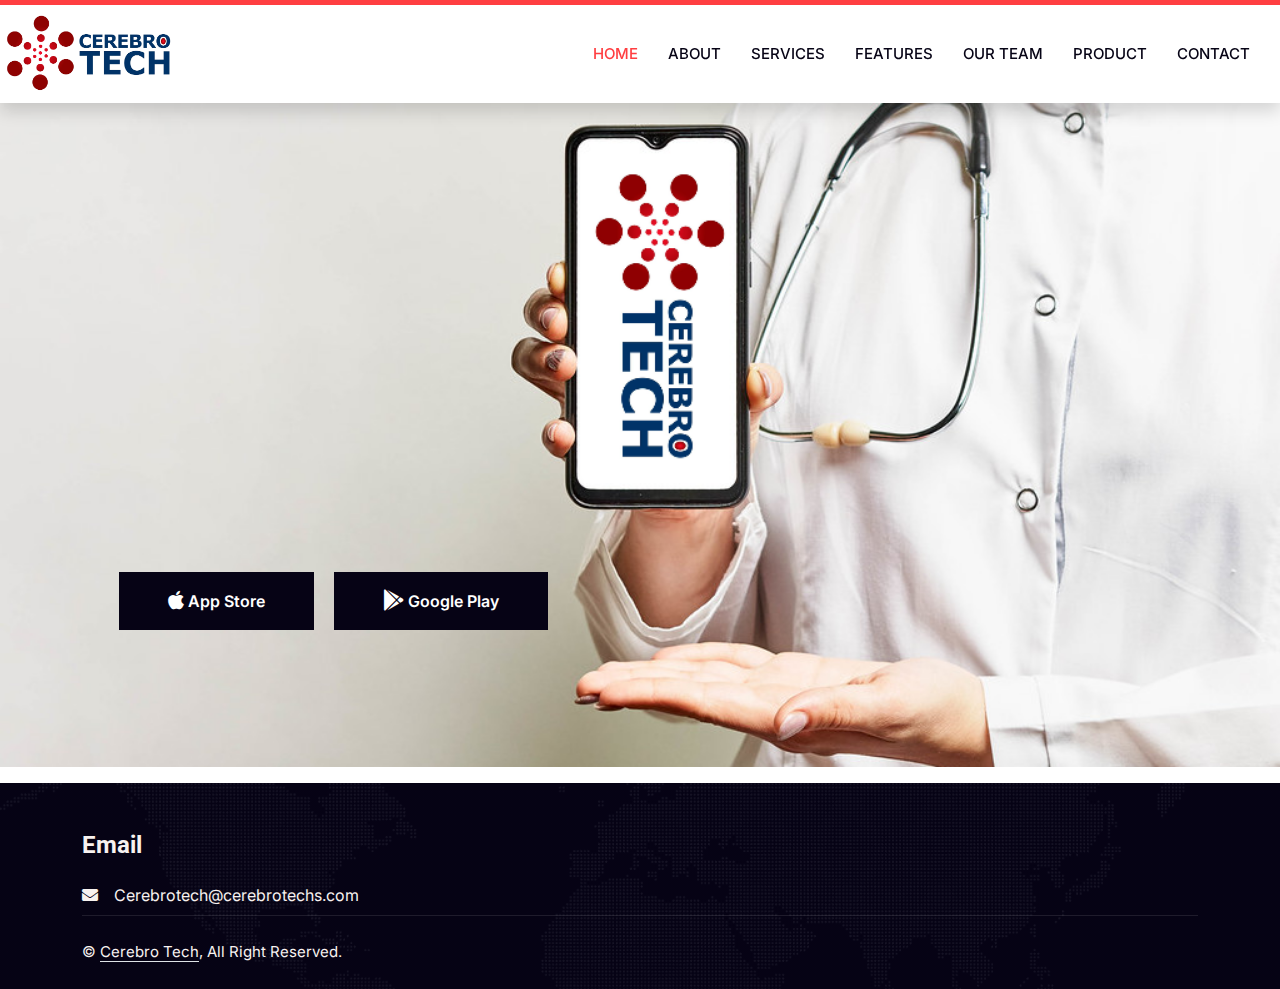
==== Product.html @ 78918817 "Update Product.html" ====
<!DOCTYPE html>
<html lang="en">

<head>
    <meta charset="utf-8">
    <title>Cerebro Tech</title>
    <meta content="width=device-width, initial-scale=1.0" name="viewport">
    <meta content="" name="keywords">
    <meta content="" name="description">

    <!-- Favicon -->
    <link href="img/logo.png" rel="icon">

    <!-- Google Web Fonts -->
    <link rel="preconnect" href="https://fonts.googleapis.com">
    <link rel="preconnect" href="https://fonts.gstatic.com" crossorigin>
    <link href="https://fonts.googleapis.com/css2?family=Inter:wght@400;600&family=Roboto:wght@500;700&display=swap" rel="stylesheet">

    <!-- Icon Font Stylesheet -->
    <link href="https://cdnjs.cloudflare.com/ajax/libs/font-awesome/5.10.0/css/all.min.css" rel="stylesheet">
    <link href="https://cdn.jsdelivr.net/npm/bootstrap-icons@1.4.1/font/bootstrap-icons.css" rel="stylesheet">

    <!-- Libraries Stylesheet -->
    <link href="lib/animate/animate.min.css" rel="stylesheet">
    <link href="lib/owlcarousel/assets/owl.carousel.min.css" rel="stylesheet">

    <!-- Customized Bootstrap Stylesheet -->
    <link href="css/bootstrap.min.css" rel="stylesheet">

    <!-- Template Stylesheet -->
    <link href="css/style.css" rel="stylesheet">
    <style>
        @media only screen and (min-width: 768px) {
.brnodisplay {
    font-size:.8vw;}
}
        @media screen and (max-width: 720px){
    .brnodisplay {
    font-size:2.7vw;}
}


    </style>
</head>

<body>
    <!-- Spinner Start -->
    <div id="spinner" class="show bg-white position-fixed translate-middle w-100 vh-100 top-50 start-50 d-flex align-items-center justify-content-center">
        <div class="spinner-grow text-primary" style="width: 3rem; height: 3rem;" role="status">
            <span class="sr-only">Loading...</span>
        </div>
    </div>
    <!-- Spinner End -->


    <!-- Navbar Start -->
    <nav class="navbar navbar-expand-lg bg-white navbar-light shadow border-top border-5 border-primary sticky-top p-0">
<!--        <a href="index.html" class="navbar-brand bg-primary d-flex align-items-center px-4 px-lg-5">-->
<!--            <h2 class="mb-2 text-white">Logistica</h2>-->
<!--        </a>-->
        <img class="img" src="img/logo.png" style="width: 14%" alt="">
        <button type="button" class="navbar-toggler me-4" data-bs-toggle="collapse" data-bs-target="#navbarCollapse">
            <span class="navbar-toggler-icon"></span>
        </button>
        <div class="collapse navbar-collapse" id="navbarCollapse">
            <div class="navbar-nav ms-auto p-4 p-lg-0">
                <a href="index.html" class="nav-item nav-link active">Home</a>
                <a href="#about" class="nav-item nav-link">About</a>
                <a href="#service" class="nav-item nav-link">Services</a>
                <a href="#Features" class="nav-item nav-link">Features</a>
                <a href="#Team" class="nav-item nav-link">Our Team</a>
                <a href="#Team" class="nav-item nav-link">Product</a>

                <a href="#footer" class="nav-item nav-link">Contact</a>
            </div>

        </div>
    </nav>
    <!-- Navbar End -->


    <!-- Carousel Start -->
    <div class="container-fluid p-0 " >
        <div class="owl-carousel header-carousel position-relative mb-5">
            <div class="owl-carousel-item position-relative">
                <img class="img-fluid" src="img/iphonescreen.png"   alt="">

                <div class="position-absolute top-0 start-0 w-100  d-flex align-items-center" style="height: 150%" >
                    <div class="container col-sm-12 col-11 col-lg-10">
                        <div class="row justify-content-start">
                            <div class="col-12 col-lg-10">

                               <a href="" class="btn btn-dark py-md-3 px-md-5 me-3 animated slideInLeft"><i class="fab fa-apple  fa-lg"></i> App Store</a>
                                <a href="" class="btn btn-dark py-md-3 px-md-5 animated slideInRight"><i class="fab fa-google-play fa-lg"></i> Google Play</a>

                            </div>
                        </div>
                    </div>
                </div>
            </div>

        </div>
    </div>
    <!-- Carousel End -->



<!--     Footer Start-->
    <div class="container-fluid bg-dark text-light footer pt-0 wow fadeIn" style="margin-top: 4rem;" id="footer">
        <div class="container py-0">
            <div class="row g-5">
                <div class="col-lg-4 col-md-6">
                    <h4 class="text-light mb-4">Email</h4>

                    <p class="mb-2"><i class="fa fa-envelope me-3"></i>Cerebrotech@cerebrotechs.com</p>

                </div>

            </div>
        </div>
        <div class="container">
            <div class="copyright">
                <div class="row">
                    <div class="col-md-6 text-center text-md-start mb-3 mb-md-0">
                        &copy; <a class="border-bottom" href="#">Cerebro Tech</a>, All Right Reserved.
                    </div>
                    <div class="col-md-6 text-center text-md-end">
                        <!--/*** This template is free as long as you keep the footer author’s credit link/attribution link/backlink. If you'd like to use the template without the footer author’s credit link/attribution link/backlink, you can purchase the Credit Removal License from "https://htmlcodex.com/credit-removal". Thank you for your support. ***/-->

                    </div>
                </div>
            </div>
        </div>
    </div>
    <!-- Footer End -->


    <!-- Back to Top -->
<!--    <a href="#" class="btn btn-lg btn-primary btn-lg-square rounded-0 back-to-top"><i class="bi bi-arrow-up"></i></a>-->


    <!-- JavaScript Libraries -->
    <script src="https://code.jquery.com/jquery-3.4.1.min.js"></script>
    <script src="https://cdn.jsdelivr.net/npm/bootstrap@5.0.0/dist/js/bootstrap.bundle.min.js"></script>
    <script src="lib/wow/wow.min.js"></script>
    <script src="lib/easing/easing.min.js"></script>
    <script src="lib/waypoints/waypoints.min.js"></script>
    <script src="lib/counterup/counterup.min.js"></script>
    <script src="lib/owlcarousel/owl.carousel.min.js"></script>

    <!-- Template Javascript -->
    <script src="js/main.js"></script>
</body>

</html>
---- css/style.css ----
/********** Template CSS **********/
:root {
    --primary: #FF3E41;
    --secondary: #51CFED;
    --light: #F8F2F0;
    --dark: #060315;
}

.fw-medium {
    font-weight: 600 !important;
}

.back-to-top {
    position: fixed;
    display: none;
    right: 45px;
    bottom: 45px;
    z-index: 99;
}


/*** Spinner ***/
#spinner {
    opacity: 0;
    visibility: hidden;
    transition: opacity .5s ease-out, visibility 0s linear .5s;
    z-index: 99999;
}

#spinner.show {
    transition: opacity .5s ease-out, visibility 0s linear 0s;
    visibility: visible;
    opacity: 1;
}


/*** Button ***/
.btn {
    font-weight: 600;
    transition: .5s;
}

.btn.btn-primary,
.btn.btn-secondary {
    color: #FFFFFF;
}

.btn-square {
    width: 38px;
    height: 38px;
}

.btn-sm-square {
    width: 32px;
    height: 32px;
}

.btn-lg-square {
    width: 48px;
    height: 48px;
}

.btn-square,
.btn-sm-square,
.btn-lg-square {
    padding: 0;
    display: flex;
    align-items: center;
    justify-content: center;
    font-weight: normal;
}

/*** Navbar ***/
.navbar .dropdown-toggle::after {
    border: none;
    content: "\f107";
    font-family: "Font Awesome 5 Free";
    font-weight: 900;
    vertical-align: middle;
    margin-left: 8px;
}

.navbar-light .navbar-nav .nav-link {
    position: relative;
    margin-right: 30px;
    padding: 25px 0;
    color: #FFFFFF;
    font-size: 15px;
    text-transform: uppercase;
    outline: none;
}

.navbar-light .navbar-nav .nav-link:hover,
.navbar-light .navbar-nav .nav-link.active {
    color: var(--primary);
}

@media (max-width: 991.98px) {
    .navbar-light .navbar-nav .nav-link  {
        margin-right: 0;
        padding: 10px 0;
    }

    .navbar-light .navbar-nav {
        border-top: 1px solid #EEEEEE;
    }
}

.navbar-light .navbar-brand,
.navbar-light a.btn {
    height: 75px;
}

.navbar-light .navbar-nav .nav-link {
    color: var(--dark);
    font-weight: 500;
}

.navbar-light.sticky-top {
    top: -100px;
    transition: .5s;
}

@media (min-width: 992px) {
    .navbar-light .navbar-nav .nav-link::before {
        position: absolute;
        content: "";
        width: 0;
        height: 5px;
        top: -6px;
        left: 50%;
        background: #FFFFFF;
        transition: .5s;
    }

    .navbar-light .navbar-nav .nav-link:hover::before,
    .navbar-light .navbar-nav .nav-link.active::before {
        width: 100%;
        left: 0;
    }

    .navbar-light .navbar-nav .nav-link.nav-contact::before {
        display: none;
    }

    .navbar .nav-item .dropdown-menu {
        display: block;
        border: none;
        margin-top: 0;
        top: 150%;
        opacity: 0;
        visibility: hidden;
        transition: .5s;
    }

    .navbar .nav-item:hover .dropdown-menu {
        top: 100%;
        visibility: visible;
        transition: .5s;
        opacity: 1;
    }
}


/*** Header ***/
@media (max-width: 768px) {
    .header-carousel .owl-carousel-item {
        position: relative;
        min-height: 500px;
    }
    
    .header-carousel .owl-carousel-item img {
        position: absolute;
        width: 100%;
        height: 100%;
        object-fit: cover;
    }

    .header-carousel .owl-carousel-item h5,
    .header-carousel .owl-carousel-item p {
        font-size: 14px !important;
        font-weight: 400 !important;
    }

    .header-carousel .owl-carousel-item h1 {
        font-size: 30px;
        font-weight: 600;
    }
}

.header-carousel .owl-nav {
    position: absolute;
    top: 50%;
    right: 8%;
    transform: translateY(-50%);
    display: flex;
    flex-direction: column;
}

.header-carousel .owl-nav .owl-prev,
.header-carousel .owl-nav .owl-next {
    margin: 7px 0;
    width: 45px;
    height: 45px;
    display: flex;
    align-items: center;
    justify-content: center;
    color: #FFFFFF;
    background: transparent;
    border: 1px solid #FFFFFF;
    border-radius: 45px;
    font-size: 22px;
    transition: .5s;
}

.header-carousel .owl-nav .owl-prev:hover,
.header-carousel .owl-nav .owl-next:hover {
    background: var(--primary);
    border-color: var(--primary);
}

.page-header {
    background: linear-gradient(rgba(6, 3, 21, .5), rgba(6, 3, 21, .5)), url(../img/carousel-1.jpg) center center no-repeat;
    background-size: cover;
}

.breadcrumb-item + .breadcrumb-item::before {
    color: var(--light);
}


/*** About ***/
@media (min-width: 992px) {
    .container.about {
        max-width: 100% !important;
    }

    .about-text  {
        padding-right: calc(((100% - 960px) / 2) + .75rem);
    }
}

@media (min-width: 1200px) {
    .about-text  {
        padding-right: calc(((100% - 1140px) / 2) + .75rem);
    }
}

@media (min-width: 1400px) {
    .about-text  {
        padding-right: calc(((100% - 1320px) / 2) + .75rem);
    }
}


/*** Feature ***/
@media (min-width: 992px) {
    .container.feature {
        max-width: 100% !important;
    }

    .feature-text  {
        padding-left: calc(((100% - 960px) / 2) + .75rem);
    }
}

@media (min-width: 1200px) {
    .feature-text  {
        padding-left: calc(((100% - 1140px) / 2) + .75rem);
    }
}

@media (min-width: 1400px) {
    .feature-text  {
        padding-left: calc(((100% - 1320px) / 2) + .75rem);
    }
}


/*** Service, Price & Team ***/
.service-item,
.price-item,
.team-item {
    box-shadow: 0 0 45px rgba(0, 0, 0, .07);
}

.service-item img,
.team-item img {
    transition: .5s;
}

.service-item:hover img,
.team-item:hover img {
    transform: scale(1.1);
}

.service-item a.btn-slide,
.price-item a.btn-slide,
.team-item div.btn-slide {
    position: relative;
    display: inline-block;
    overflow: hidden;
    font-size: 0;
}

.service-item a.btn-slide i,
.service-item a.btn-slide span,
.price-item a.btn-slide i,
.price-item a.btn-slide span,
.team-item div.btn-slide i,
.team-item div.btn-slide span {
    position: relative;
    height: 40px;
    padding: 0 15px;
    display: inline-flex;
    align-items: center;
    font-size: 16px;
    color: #FFFFFF;
    background: var(--primary);
    border-radius: 0 35px 35px 0;
    transition: .5s;
    z-index: 2;
}

.team-item div.btn-slide span a i {
    padding: 0 10px;
}

.team-item div.btn-slide span a:hover i {
    background: var(--secondary);
}

.service-item a.btn-slide span,
.price-item a.btn-slide span,
.team-item div.btn-slide span {
    padding-left: 0;
    left: -100%;
    z-index: 1;
}

.service-item:hover a.btn-slide i,
.price-item:hover a.btn-slide i,
.team-item:hover div.btn-slide i {
    border-radius: 0;
}

.service-item:hover a.btn-slide span,
.price-item:hover a.btn-slide span,
.team-item:hover div.btn-slide span {
    left: 0;
}

.service-item a.btn-slide:hover i,
.service-item a.btn-slide:hover span,
.price-item a.btn-slide:hover i,
.price-item a.btn-slide:hover span {
    background: var(--secondary);
}


/*** Testimonial ***/
.testimonial-carousel .owl-item .testimonial-item {
    position: relative;
    transition: .5s;
}

.testimonial-carousel .owl-item.center .testimonial-item {
    box-shadow: 0 0 45px rgba(0, 0, 0, .08);
    animation: pulse 1s ease-out .5s;
}

.testimonial-carousel .owl-dots {
    display: flex;
    align-items: center;
    justify-content: center;
}

.testimonial-carousel .owl-dot {
    position: relative;
    display: inline-block;
    margin: 0 5px;
    width: 15px;
    height: 15px;
    background: var(--primary);
    border: 5px solid var(--light);
    border-radius: 15px;
    transition: .5s;
}

.testimonial-carousel .owl-dot.active {
    background: var(--light);
    border-color: var(--primary);
}


/*** Contact ***/
@media (min-width: 992px) {
    .container.contact-page {
        max-width: 100% !important;
    }

    .contact-page .contact-form  {
        padding-left: calc(((100% - 960px) / 2) + .75rem);
    }
}

@media (min-width: 1200px) {
    .contact-page .contact-form  {
        padding-left: calc(((100% - 1140px) / 2) + .75rem);
    }
}

@media (min-width: 1400px) {
    .contact-page .contact-form  {
        padding-left: calc(((100% - 1320px) / 2) + .75rem);
    }
}


/*** Footer ***/
.footer {
    background: linear-gradient(rgba(6, 3, 21, .5), rgba(6, 3, 21, .5)), url(../img/map.png) center center no-repeat;
    background-size: cover;
}

.footer .btn.btn-social {
    margin-right: 5px;
    width: 35px;
    height: 35px;
    display: flex;
    align-items: center;
    justify-content: center;
    color: var(--light);
    border: 1px solid #FFFFFF;
    border-radius: 35px;
    transition: .3s;
}

.footer .btn.btn-social:hover {
    color: var(--primary);
}

.footer .btn.btn-link {
    display: block;
    margin-bottom: 5px;
    padding: 0;
    text-align: left;
    color: #FFFFFF;
    font-size: 15px;
    font-weight: normal;
    text-transform: capitalize;
    transition: .3s;
}

.footer .btn.btn-link::before {
    position: relative;
    content: "\f105";
    font-family: "Font Awesome 5 Free";
    font-weight: 900;
    margin-right: 10px;
}

.footer .btn.btn-link:hover {
    letter-spacing: 1px;
    box-shadow: none;
}

.footer .copyright {
    padding: 25px 0;
    font-size: 15px;
    border-top: 1px solid rgba(256, 256, 256, .1);
}

.footer .copyright a {
    color: var(--light);
}
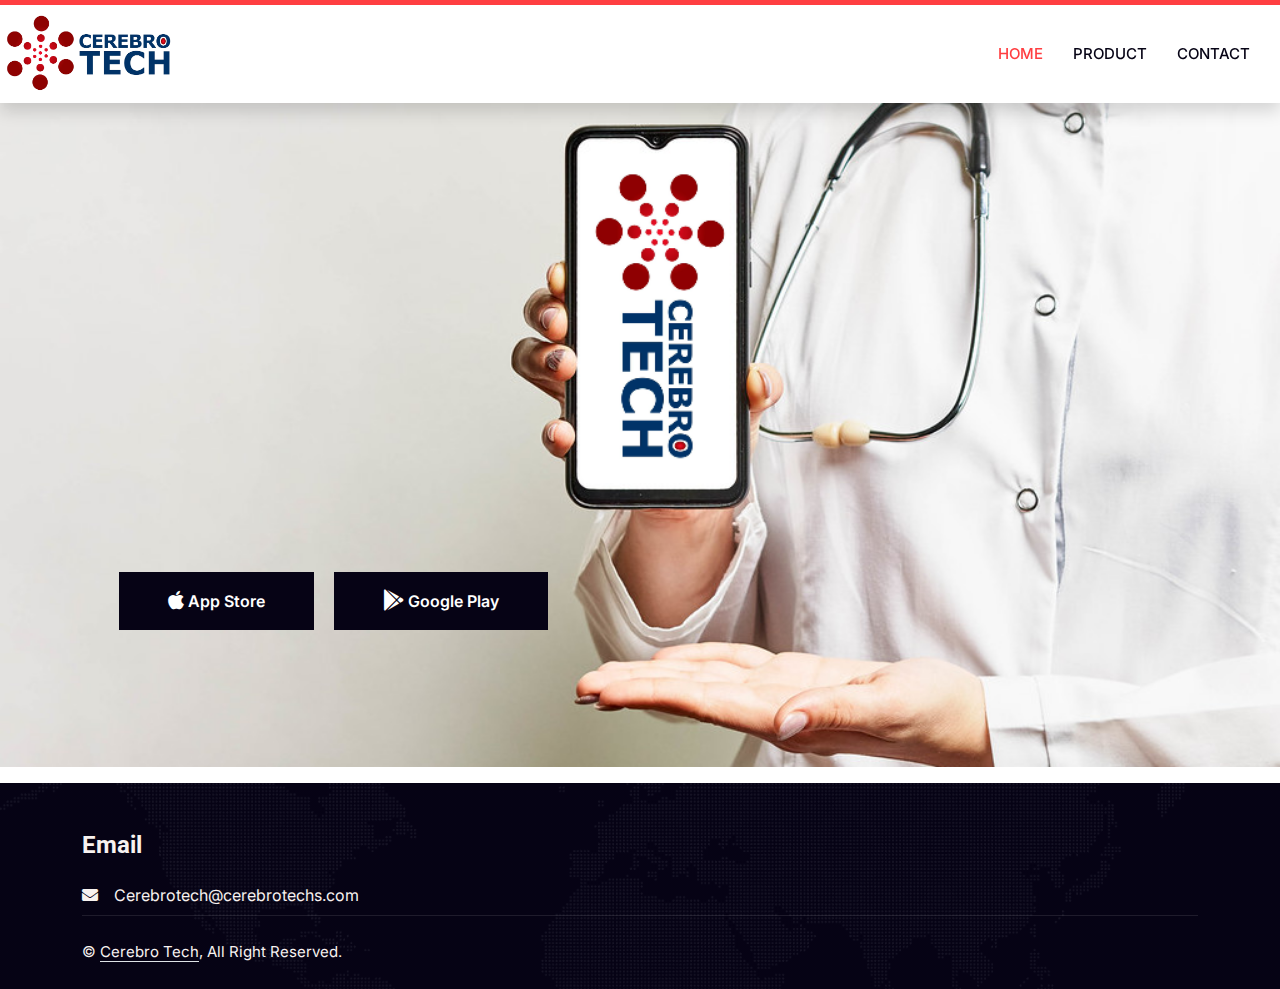
==== commit 2c2ead40: "Update Product.html" ====
--- a/Product.html
+++ b/Product.html
@@ -65,11 +65,8 @@
         <div class="collapse navbar-collapse" id="navbarCollapse">
             <div class="navbar-nav ms-auto p-4 p-lg-0">
                 <a href="index.html" class="nav-item nav-link active">Home</a>
-                <a href="#about" class="nav-item nav-link">About</a>
-                <a href="#service" class="nav-item nav-link">Services</a>
-                <a href="#Features" class="nav-item nav-link">Features</a>
-                <a href="#Team" class="nav-item nav-link">Our Team</a>
-                <a href="#Team" class="nav-item nav-link">Product</a>
+                
+                <a href="Product.html" class="nav-item nav-link">Product</a>
 
                 <a href="#footer" class="nav-item nav-link">Contact</a>
             </div>
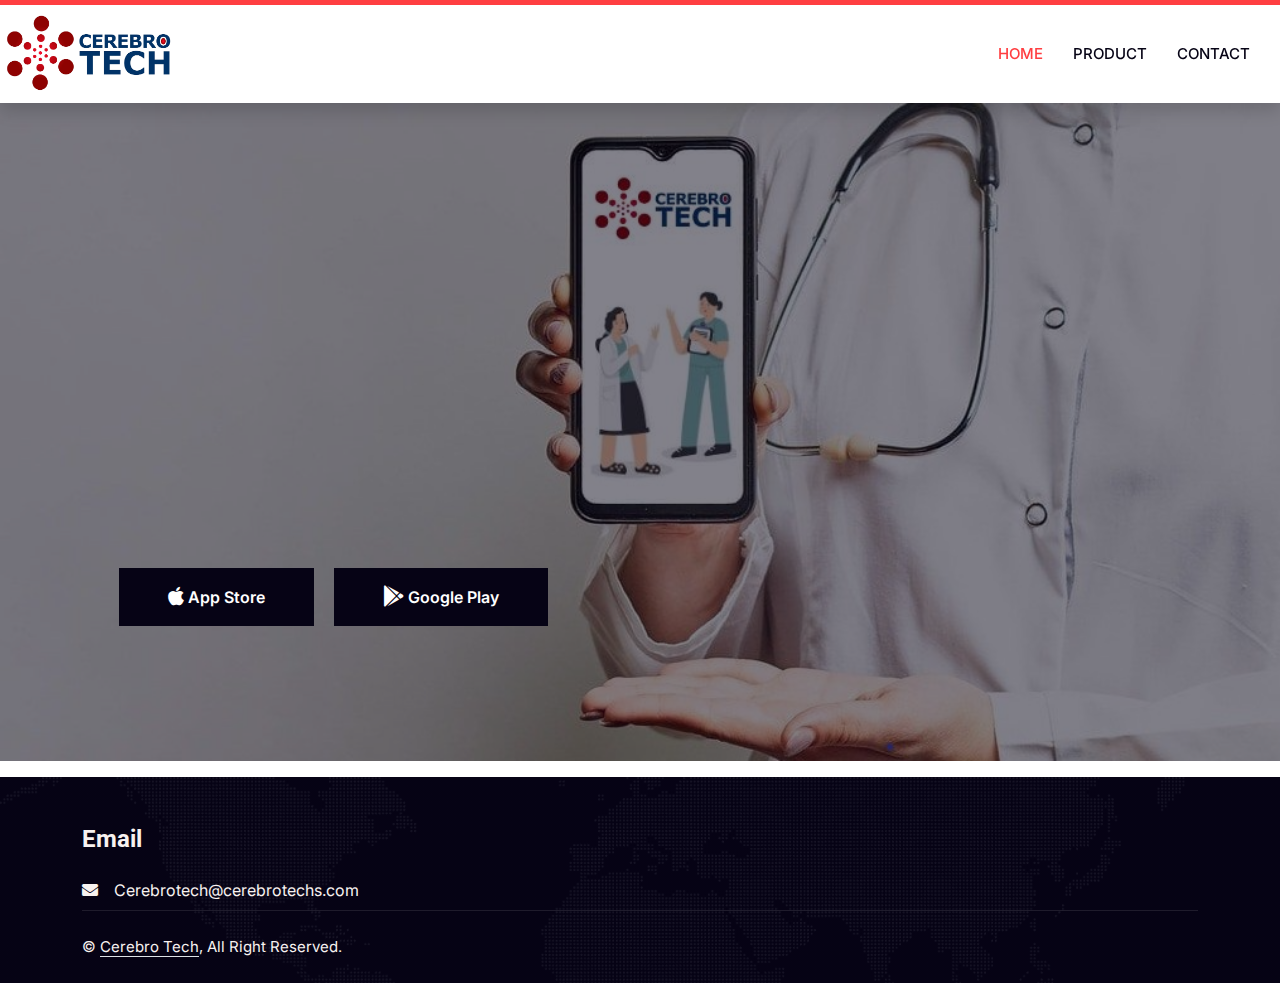
==== commit e125927f: "." ====
--- a/Product.html
+++ b/Product.html
@@ -29,18 +29,7 @@
 
     <!-- Template Stylesheet -->
     <link href="css/style.css" rel="stylesheet">
-    <style>
-        @media only screen and (min-width: 768px) {
-.brnodisplay {
-    font-size:.8vw;}
-}
-        @media screen and (max-width: 720px){
-    .brnodisplay {
-    font-size:2.7vw;}
-}
 
-
-    </style>
 </head>
 
 <body>
@@ -55,9 +44,7 @@
 
     <!-- Navbar Start -->
     <nav class="navbar navbar-expand-lg bg-white navbar-light shadow border-top border-5 border-primary sticky-top p-0">
-<!--        <a href="index.html" class="navbar-brand bg-primary d-flex align-items-center px-4 px-lg-5">-->
-<!--            <h2 class="mb-2 text-white">Logistica</h2>-->
-<!--        </a>-->
+
         <img class="img" src="img/logo.png" style="width: 14%" alt="">
         <button type="button" class="navbar-toggler me-4" data-bs-toggle="collapse" data-bs-target="#navbarCollapse">
             <span class="navbar-toggler-icon"></span>
@@ -80,9 +67,9 @@
     <div class="container-fluid p-0 " >
         <div class="owl-carousel header-carousel position-relative mb-5">
             <div class="owl-carousel-item position-relative">
-                <img class="img-fluid" src="img/iphonescreen.png"   alt="">
+                <img class="img-fluid" src="img/wepik-export-20230917132936QH97.jpeg"   alt="">
 
-                <div class="position-absolute top-0 start-0 w-100  d-flex align-items-center" style="height: 150%" >
+                <div class="position-absolute top-0 start-0 w-100  d-flex align-items-center"  style="background: rgba(6, 3, 21, .5);height: 150%"  >
                     <div class="container col-sm-12 col-11 col-lg-10">
                         <div class="row justify-content-start">
                             <div class="col-12 col-lg-10">
@@ -122,7 +109,6 @@
                         &copy; <a class="border-bottom" href="#">Cerebro Tech</a>, All Right Reserved.
                     </div>
                     <div class="col-md-6 text-center text-md-end">
-                        <!--/*** This template is free as long as you keep the footer author’s credit link/attribution link/backlink. If you'd like to use the template without the footer author’s credit link/attribution link/backlink, you can purchase the Credit Removal License from "https://htmlcodex.com/credit-removal". Thank you for your support. ***/-->
 
                     </div>
                 </div>
@@ -132,8 +118,7 @@
     <!-- Footer End -->
 
 
-    <!-- Back to Top -->
-<!--    <a href="#" class="btn btn-lg btn-primary btn-lg-square rounded-0 back-to-top"><i class="bi bi-arrow-up"></i></a>-->
+
 
 
     <!-- JavaScript Libraries -->
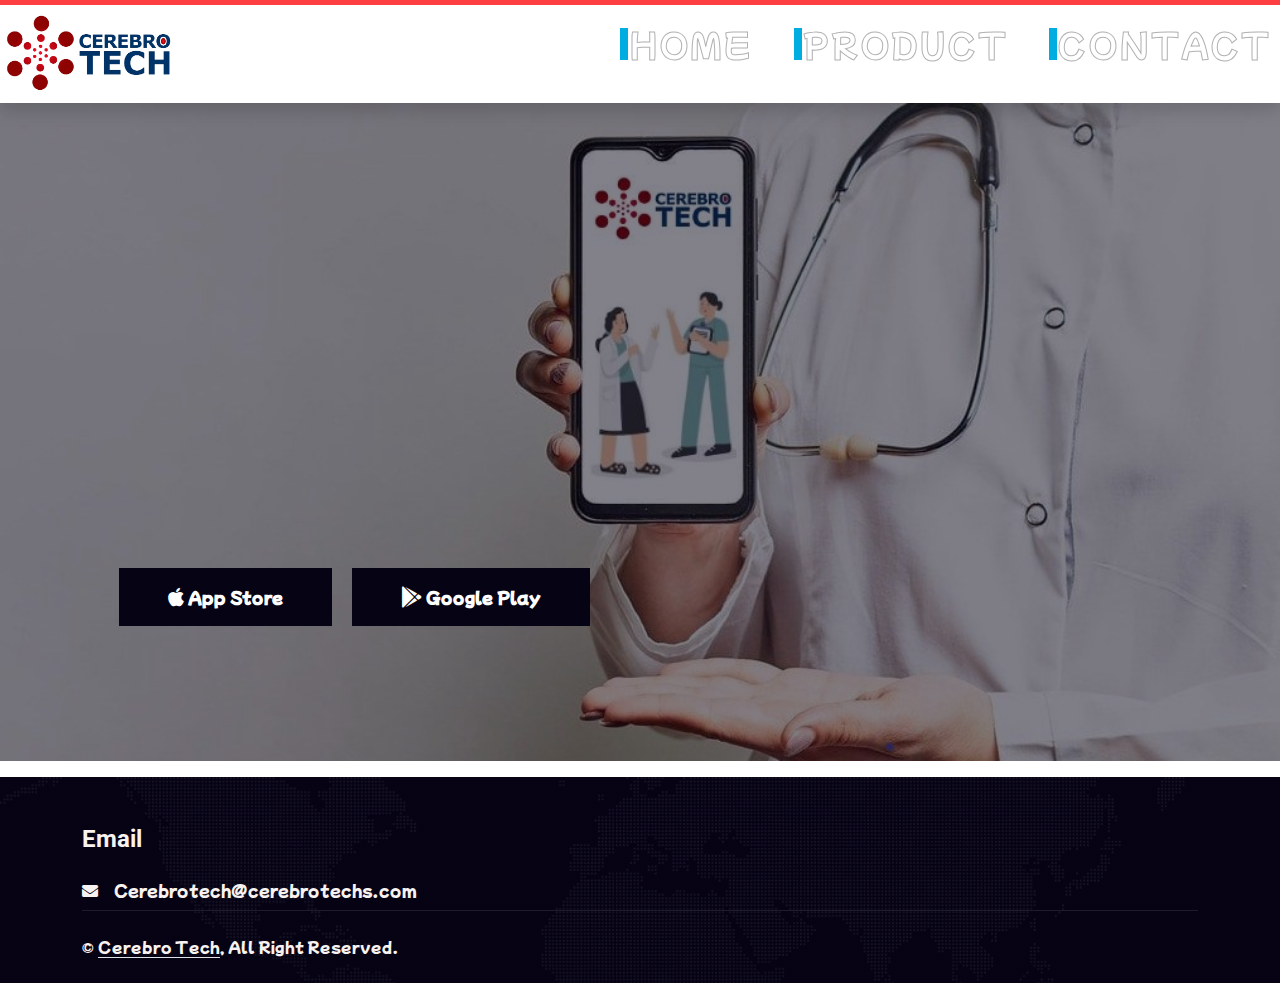
==== commit cf6596e3: "." ====
--- a/Product.html
+++ b/Product.html
@@ -29,7 +29,56 @@
 
     <!-- Template Stylesheet -->
     <link href="css/style.css" rel="stylesheet">
-
+  <style>
+        @import url('https://fonts.googleapis.com/css2?family=Mochiy+Pop+One&display=swap');
+* {
+  box-sizing: border-box;
+  padding: 0;
+  margin: 0;
+  font-family: 'Mochiy Pop One', sans-serif;
+}
+
+/*body {*/
+/*  display: flex;*/
+/*  justify-content: center;*/
+/*  align-items: center;*/
+/*  min-height: 100vh;*/
+/*  background: #252839;*/
+/*}*/
+ul {
+  position: relative;
+  display: flex;
+  flex-direction: column;
+  gap: 30px;
+}
+ul li {
+  position: relative;
+  list-style: none;
+}
+ul li a {
+  font-size: 2em;
+  text-decoration: none;
+  letter-spacing: 2px;
+  line-height: 1em;
+  text-transform: uppercase;
+  color: transparent;
+  -webkit-text-stroke: 1px rgba(100, 100, 100, 0.5);
+}
+ul li a::before {
+  content: attr(data-text);
+  position: absolute;
+  color: var(--clr);
+  width: 0;
+  overflow: hidden;
+  transition: 1s;
+  border-right: 8px solid var(--clr);
+  -webkit-text-stroke: 1px var(--clr);
+}
+ul li a:hover::before {
+  width: 100%;
+  filter: drop-shadow(0 0 25px var(--clr))
+}
+    </style>
 </head>
 
 <body>
@@ -51,11 +100,29 @@
         </button>
         <div class="collapse navbar-collapse" id="navbarCollapse">
             <div class="navbar-nav ms-auto p-4 p-lg-0">
-                <a href="index.html" class="nav-item nav-link active">Home</a>
-                
-                <a href="Product.html" class="nav-item nav-link">Product</a>
-
-                <a href="#footer" class="nav-item nav-link">Contact</a>
+                <ul>
+        <li style="--clr:#00ade1">
+          <a href="#" data-text="&nbsp;Home">&nbsp;Home&nbsp;</a>
+        </li>
+
+      </ul>
+                <ul>
+        <li style="--clr:#00ade1">
+          <a href="#" data-text="&nbsp;Product">&nbsp;Product&nbsp;</a>
+        </li>
+
+      </ul>
+                 <ul>
+        <li style="--clr:#00ade1">
+          <a href="#" data-text="&nbsp;Contact">&nbsp;Contact&nbsp;</a>
+        </li>
+
+      </ul>
+<!--                <a href="index.html" class="nav-item nav-link active">Home</a>-->
+
+<!--                <a href="Product.html" class="nav-item nav-link">Product</a>-->
+
+<!--                <a href="#footer" class="nav-item nav-link">Contact</a>-->
             </div>
 
         </div>
--- a/css/style.css
+++ b/css/style.css
@@ -473,4 +473,180 @@
 
 .footer .copyright a {
     color: var(--light);
-}+}
+
+
+
+
+
+
+
+
+
+
+
+
+
+
+
+
+
+
+
+
+
+/*navBarcustom*/
+
+   /* ------------ VARIABLES ------------ */
+/*:root{*/
+/*  !* COLORS *!*/
+/*  --tab-color: #191919;*/
+/*  --white-color: #fff;*/
+/*  --home-icon-color: #00f7ff;*/
+/*  --heart-icon-color: #ff0000;*/
+/*  --plus-icon-color: #adff2f;*/
+/*  --user-icon-color: #ee82ee;*/
+/*  --bell-icon-color: #ffff00;*/
+/*}*/
+
+/*!* ------------ BASE ------------ *!*/
+/**{*/
+/*  margin: 0;*/
+/*  padding: 0;*/
+/*  box-sizing: border-box;*/
+/*  list-style: none;*/
+/*}*/
+
+/*body{*/
+/*  display: flex;*/
+/*  align-items: center;*/
+/*  justify-content: center;*/
+/*  height: 100vh;*/
+/*}*/
+
+/*li{*/
+/*  display: inline-block;*/
+/*}*/
+
+/*!* ------------ MENU ------------ *!*/
+/*.nav{*/
+/*  background-color: var(--tab-color);*/
+/*  width: 30em;*/
+/*  height: 8em;*/
+/*  border-radius: 2em;*/
+/*  padding: 0 2em;*/
+/*  box-shadow: 0 1em 1em rgba(0,0,0, .2);*/
+
+/*  display: flex;*/
+/*  align-items: center;*/
+
+/*  position: relative;*/
+/*  overflow: hidden;*/
+/*}*/
+
+/*.nav__links{*/
+/*  width: 100%;*/
+/*  display: flex;*/
+/*  justify-content: space-between;*/
+/*}*/
+
+/*.nav__link a{*/
+/*  color: var(--white-color);*/
+/*  font-size: 2.5rem;*/
+/*  opacity: 0.5;*/
+/*}*/
+
+/*.nav__light{*/
+/*  position: absolute;*/
+/*  top: 0;*/
+/*  left: 1.3em;*/
+/*  background-color: var(--white-color);*/
+/*  width: 4em;*/
+/*  height: .4em;*/
+/*  border-radius: 2px;*/
+
+/*  display: flex;*/
+/*  justify-content: center;*/
+
+/*  transition: .3s ease;*/
+/*}*/
+
+/*.nav__light::before{*/
+/*  content: '';*/
+/*  width: 5em;*/
+/*  height: 7em;*/
+/*  position: absolute;*/
+/*  top: .4em;*/
+/*  background: linear-gradient(to bottom, rgba(255,255,255, .3) -50%, rgba(255,255,255, 0) 90%);*/
+/*  clip-path: polygon(30% 0, 70% 0, 100% 100%, 0% 100%);*/
+/*}*/
+
+
+/*.nav__link.active a{*/
+/*  opacity: 1;*/
+/*}*/
+
+/*.nav__link.active a .bx-home-alt-2{*/
+/*  color: var(--home-icon-color);*/
+/*  text-shadow: 0 0 15px var(--home-icon-color),*/
+/*               0 0 30px var(--home-icon-color),*/
+/*               0 0 45px var(--home-icon-color),*/
+/*               0 0 60px var(--home-icon-color);*/
+/*}*/
+
+/*.nav__link:nth-child(1).active ~ .nav__light{*/
+/*  background-color: var(--home-icon-color);*/
+/*}*/
+
+
+/*.nav__link.active a .bx-heart{*/
+/*  color: var(--heart-icon-color);*/
+/*  text-shadow: 0 0 15px var(--heart-icon-color),*/
+/*               0 0 30px var(--heart-icon-color),*/
+/*               0 0 45px var(--heart-icon-color),*/
+/*               0 0 60px var(--heart-icon-color);*/
+/*}*/
+
+/*.nav__link:nth-child(2).active ~ .nav__light{*/
+/*  background-color: var(--heart-icon-color);*/
+/*}*/
+
+
+/*.nav__link.active a .bx-plus-circle{*/
+/*  color: var(--plus-icon-color);*/
+/*  text-shadow: 0 0 15px var(--plus-icon-color),*/
+/*               0 0 30px var(--plus-icon-color),*/
+/*               0 0 45px var(--plus-icon-color),*/
+/*               0 0 60px var(--plus-icon-color);*/
+/*}*/
+
+/*.nav__link:nth-child(3).active ~ .nav__light{*/
+/*  background-color: var(--plus-icon-color);*/
+/*}*/
+
+
+
+/*.nav__link.active a .bx-user{*/
+/*  color: var(--user-icon-color);*/
+/*  text-shadow: 0 0 15px var(--user-icon-color),*/
+/*               0 0 30px var(--user-icon-color),*/
+/*               0 0 45px var(--user-icon-color),*/
+/*               0 0 60px var(--user-icon-color);*/
+/*}*/
+
+/*.nav__link:nth-child(4).active ~ .nav__light{*/
+/*  background-color: var(--user-icon-color);*/
+/*}*/
+
+
+/*.nav__link.active a .bx-bell{*/
+/*  color: var(--bell-icon-color);*/
+/*  text-shadow: 0 0 15px var(--bell-icon-color),*/
+/*               0 0 30px var(--bell-icon-color),*/
+/*               0 0 45px var(--bell-icon-color),*/
+/*               0 0 60px var(--bell-icon-color);*/
+/*}*/
+
+/*.nav__link:nth-child(5).active ~ .nav__light{*/
+/*  background-color: var(--bell-icon-color);*/
+/*}*/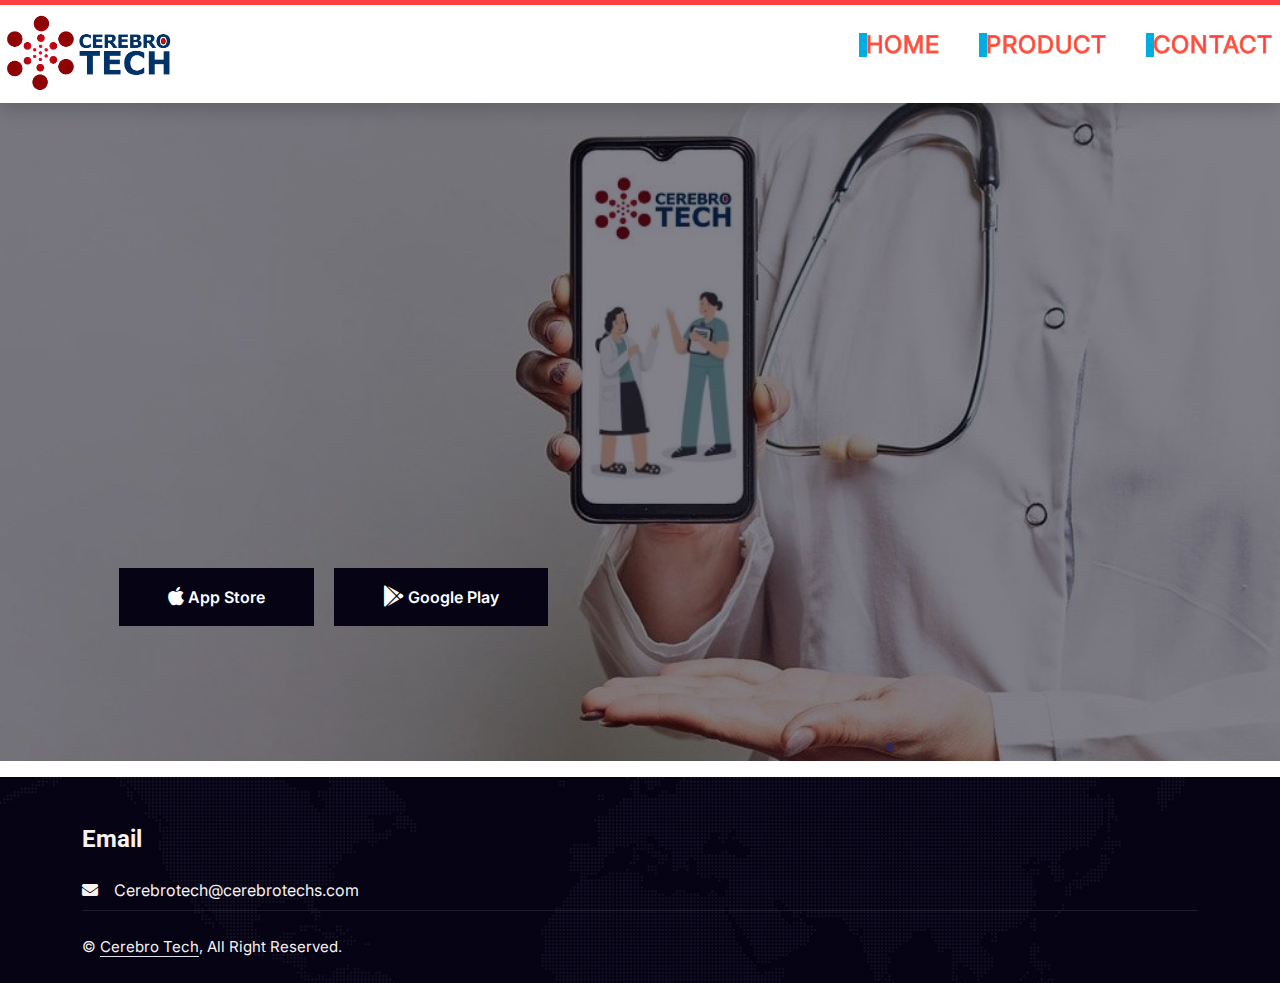
==== commit bab16b86: "." ====
--- a/Product.html
+++ b/Product.html
@@ -35,34 +35,26 @@
   box-sizing: border-box;
   padding: 0;
   margin: 0;
-  font-family: 'Mochiy Pop One', sans-serif;
+  /*font-family: 'Mochiy Pop One', sans-serif;*/
 }
-
-/*body {*/
-/*  display: flex;*/
-/*  justify-content: center;*/
-/*  align-items: center;*/
-/*  min-height: 100vh;*/
-/*  background: #252839;*/
-/*}*/
 ul {
   position: relative;
   display: flex;
   flex-direction: column;
-  gap: 30px;
+  gap: 20px;
 }
 ul li {
   position: relative;
   list-style: none;
 }
 ul li a {
-  font-size: 2em;
+  font-size: 1.5em;
   text-decoration: none;
-  letter-spacing: 2px;
+  letter-spacing: 1px;
   line-height: 1em;
   text-transform: uppercase;
-  color: transparent;
-  -webkit-text-stroke: 1px rgba(100, 100, 100, 0.5);
+  /*color: transparent;*/
+  -webkit-text-stroke: 1px rgb(255, 99, 71);
 }
 ul li a::before {
   content: attr(data-text);
@@ -102,19 +94,18 @@
             <div class="navbar-nav ms-auto p-4 p-lg-0">
                 <ul>
         <li style="--clr:#00ade1">
-          <a href="#" data-text="&nbsp;Home">&nbsp;Home&nbsp;</a>
+          <a href="index.html" data-text="&nbsp;Home">&nbsp;Home&nbsp;</a>
         </li>
 
       </ul>
-                <ul>
+      <ul>
         <li style="--clr:#00ade1">
-          <a href="#" data-text="&nbsp;Product">&nbsp;Product&nbsp;</a>
+          <a href="Product.html" data-text="&nbsp;Product">&nbsp;Product&nbsp;</a>
         </li>
-
       </ul>
                  <ul>
         <li style="--clr:#00ade1">
-          <a href="#" data-text="&nbsp;Contact">&nbsp;Contact&nbsp;</a>
+          <a href="#footer" data-text="&nbsp;Contact">&nbsp;Contact&nbsp;</a>
         </li>
 
       </ul>
--- a/css/style.css
+++ b/css/style.css
@@ -473,180 +473,4 @@
 
 .footer .copyright a {
     color: var(--light);
-}
-
-
-
-
-
-
-
-
-
-
-
-
-
-
-
-
-
-
-
-
-
-/*navBarcustom*/
-
-   /* ------------ VARIABLES ------------ */
-/*:root{*/
-/*  !* COLORS *!*/
-/*  --tab-color: #191919;*/
-/*  --white-color: #fff;*/
-/*  --home-icon-color: #00f7ff;*/
-/*  --heart-icon-color: #ff0000;*/
-/*  --plus-icon-color: #adff2f;*/
-/*  --user-icon-color: #ee82ee;*/
-/*  --bell-icon-color: #ffff00;*/
-/*}*/
-
-/*!* ------------ BASE ------------ *!*/
-/**{*/
-/*  margin: 0;*/
-/*  padding: 0;*/
-/*  box-sizing: border-box;*/
-/*  list-style: none;*/
-/*}*/
-
-/*body{*/
-/*  display: flex;*/
-/*  align-items: center;*/
-/*  justify-content: center;*/
-/*  height: 100vh;*/
-/*}*/
-
-/*li{*/
-/*  display: inline-block;*/
-/*}*/
-
-/*!* ------------ MENU ------------ *!*/
-/*.nav{*/
-/*  background-color: var(--tab-color);*/
-/*  width: 30em;*/
-/*  height: 8em;*/
-/*  border-radius: 2em;*/
-/*  padding: 0 2em;*/
-/*  box-shadow: 0 1em 1em rgba(0,0,0, .2);*/
-
-/*  display: flex;*/
-/*  align-items: center;*/
-
-/*  position: relative;*/
-/*  overflow: hidden;*/
-/*}*/
-
-/*.nav__links{*/
-/*  width: 100%;*/
-/*  display: flex;*/
-/*  justify-content: space-between;*/
-/*}*/
-
-/*.nav__link a{*/
-/*  color: var(--white-color);*/
-/*  font-size: 2.5rem;*/
-/*  opacity: 0.5;*/
-/*}*/
-
-/*.nav__light{*/
-/*  position: absolute;*/
-/*  top: 0;*/
-/*  left: 1.3em;*/
-/*  background-color: var(--white-color);*/
-/*  width: 4em;*/
-/*  height: .4em;*/
-/*  border-radius: 2px;*/
-
-/*  display: flex;*/
-/*  justify-content: center;*/
-
-/*  transition: .3s ease;*/
-/*}*/
-
-/*.nav__light::before{*/
-/*  content: '';*/
-/*  width: 5em;*/
-/*  height: 7em;*/
-/*  position: absolute;*/
-/*  top: .4em;*/
-/*  background: linear-gradient(to bottom, rgba(255,255,255, .3) -50%, rgba(255,255,255, 0) 90%);*/
-/*  clip-path: polygon(30% 0, 70% 0, 100% 100%, 0% 100%);*/
-/*}*/
-
-
-/*.nav__link.active a{*/
-/*  opacity: 1;*/
-/*}*/
-
-/*.nav__link.active a .bx-home-alt-2{*/
-/*  color: var(--home-icon-color);*/
-/*  text-shadow: 0 0 15px var(--home-icon-color),*/
-/*               0 0 30px var(--home-icon-color),*/
-/*               0 0 45px var(--home-icon-color),*/
-/*               0 0 60px var(--home-icon-color);*/
-/*}*/
-
-/*.nav__link:nth-child(1).active ~ .nav__light{*/
-/*  background-color: var(--home-icon-color);*/
-/*}*/
-
-
-/*.nav__link.active a .bx-heart{*/
-/*  color: var(--heart-icon-color);*/
-/*  text-shadow: 0 0 15px var(--heart-icon-color),*/
-/*               0 0 30px var(--heart-icon-color),*/
-/*               0 0 45px var(--heart-icon-color),*/
-/*               0 0 60px var(--heart-icon-color);*/
-/*}*/
-
-/*.nav__link:nth-child(2).active ~ .nav__light{*/
-/*  background-color: var(--heart-icon-color);*/
-/*}*/
-
-
-/*.nav__link.active a .bx-plus-circle{*/
-/*  color: var(--plus-icon-color);*/
-/*  text-shadow: 0 0 15px var(--plus-icon-color),*/
-/*               0 0 30px var(--plus-icon-color),*/
-/*               0 0 45px var(--plus-icon-color),*/
-/*               0 0 60px var(--plus-icon-color);*/
-/*}*/
-
-/*.nav__link:nth-child(3).active ~ .nav__light{*/
-/*  background-color: var(--plus-icon-color);*/
-/*}*/
-
-
-
-/*.nav__link.active a .bx-user{*/
-/*  color: var(--user-icon-color);*/
-/*  text-shadow: 0 0 15px var(--user-icon-color),*/
-/*               0 0 30px var(--user-icon-color),*/
-/*               0 0 45px var(--user-icon-color),*/
-/*               0 0 60px var(--user-icon-color);*/
-/*}*/
-
-/*.nav__link:nth-child(4).active ~ .nav__light{*/
-/*  background-color: var(--user-icon-color);*/
-/*}*/
-
-
-/*.nav__link.active a .bx-bell{*/
-/*  color: var(--bell-icon-color);*/
-/*  text-shadow: 0 0 15px var(--bell-icon-color),*/
-/*               0 0 30px var(--bell-icon-color),*/
-/*               0 0 45px var(--bell-icon-color),*/
-/*               0 0 60px var(--bell-icon-color);*/
-/*}*/
-
-/*.nav__link:nth-child(5).active ~ .nav__light{*/
-/*  background-color: var(--bell-icon-color);*/
-/*}*/+}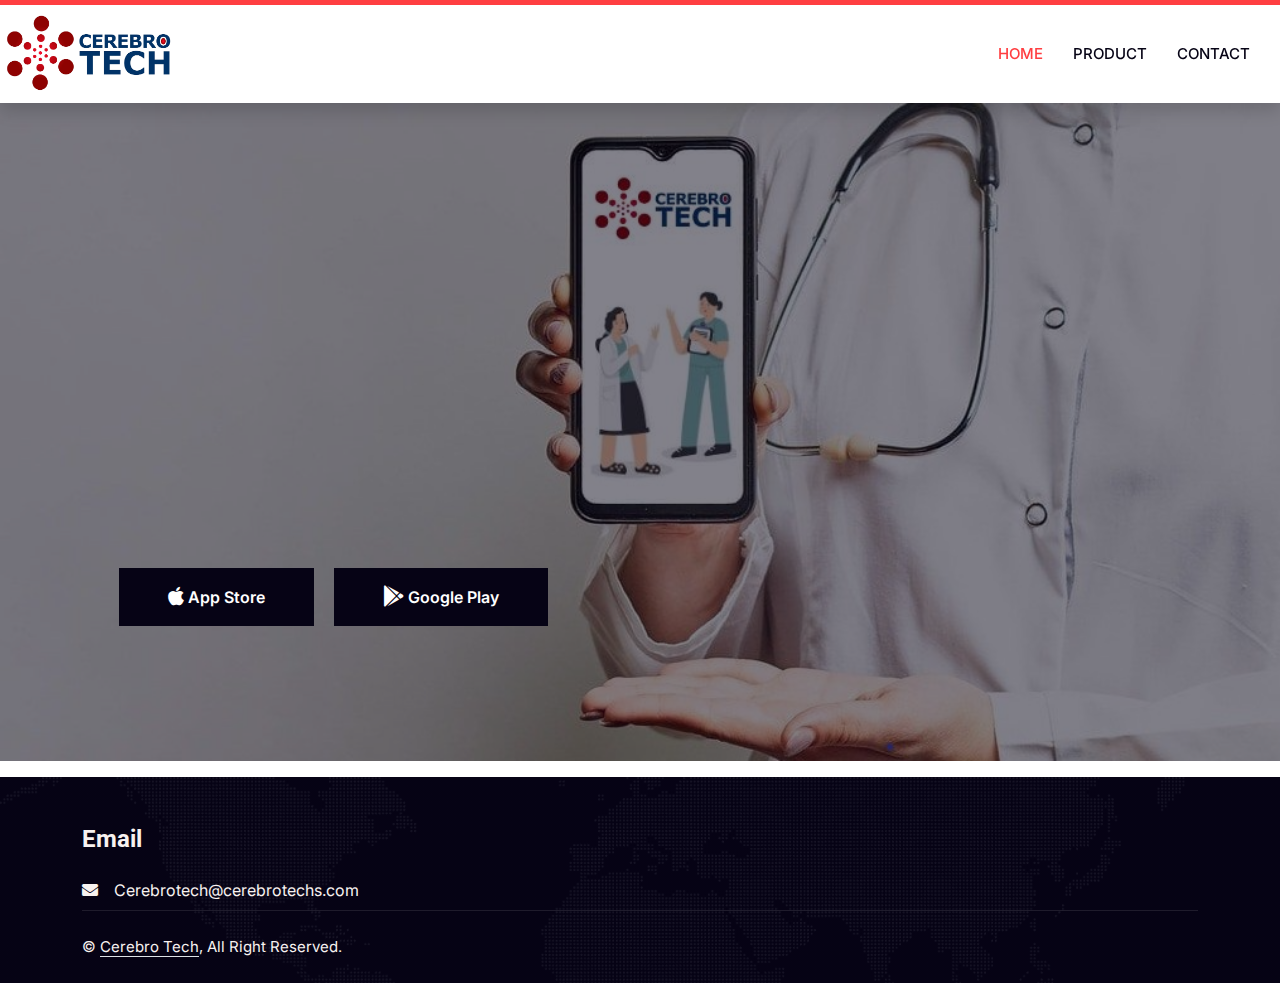
==== commit 3f293e0c: "." ====
--- a/Product.html
+++ b/Product.html
@@ -29,48 +29,7 @@
 
     <!-- Template Stylesheet -->
     <link href="css/style.css" rel="stylesheet">
-  <style>
-        @import url('https://fonts.googleapis.com/css2?family=Mochiy+Pop+One&display=swap');
-* {
-  box-sizing: border-box;
-  padding: 0;
-  margin: 0;
-  /*font-family: 'Mochiy Pop One', sans-serif;*/
-}
-ul {
-  position: relative;
-  display: flex;
-  flex-direction: column;
-  gap: 20px;
-}
-ul li {
-  position: relative;
-  list-style: none;
-}
-ul li a {
-  font-size: 1.5em;
-  text-decoration: none;
-  letter-spacing: 1px;
-  line-height: 1em;
-  text-transform: uppercase;
-  /*color: transparent;*/
-  -webkit-text-stroke: 1px rgb(255, 99, 71);
-}
-ul li a::before {
-  content: attr(data-text);
-  position: absolute;
-  color: var(--clr);
-  width: 0;
-  overflow: hidden;
-  transition: 1s;
-  border-right: 8px solid var(--clr);
-  -webkit-text-stroke: 1px var(--clr);
-}
-ul li a:hover::before {
-  width: 100%;
-  filter: drop-shadow(0 0 25px var(--clr))
-}
-    </style>
+
 </head>
 
 <body>
@@ -92,28 +51,28 @@
         </button>
         <div class="collapse navbar-collapse" id="navbarCollapse">
             <div class="navbar-nav ms-auto p-4 p-lg-0">
-                <ul>
-        <li style="--clr:#00ade1">
-          <a href="index.html" data-text="&nbsp;Home">&nbsp;Home&nbsp;</a>
-        </li>
+<!--                <ul>-->
+<!--        <li style="&#45;&#45;clr:#00ade1">-->
+<!--          <a href="index.html" data-text="&nbsp;Home">&nbsp;Home&nbsp;</a>-->
+<!--        </li>-->
 
-      </ul>
-      <ul>
-        <li style="--clr:#00ade1">
-          <a href="Product.html" data-text="&nbsp;Product">&nbsp;Product&nbsp;</a>
-        </li>
-      </ul>
-                 <ul>
-        <li style="--clr:#00ade1">
-          <a href="#footer" data-text="&nbsp;Contact">&nbsp;Contact&nbsp;</a>
-        </li>
+<!--      </ul>-->
+<!--      <ul>-->
+<!--        <li style="&#45;&#45;clr:#00ade1">-->
+<!--          <a href="Product.html" data-text="&nbsp;Product">&nbsp;Product&nbsp;</a>-->
+<!--        </li>-->
+<!--      </ul>-->
+<!--                 <ul>-->
+<!--        <li style="&#45;&#45;clr:#00ade1">-->
+<!--          <a href="#footer" data-text="&nbsp;Contact">&nbsp;Contact&nbsp;</a>-->
+<!--        </li>-->
 
-      </ul>
-<!--                <a href="index.html" class="nav-item nav-link active">Home</a>-->
+<!--      </ul>-->
+                <a href="index.html" class="nav-item nav-link active">Home</a>
 
-<!--                <a href="Product.html" class="nav-item nav-link">Product</a>-->
+                <a href="Product.html" class="nav-item nav-link">Product</a>
 
-<!--                <a href="#footer" class="nav-item nav-link">Contact</a>-->
+                <a href="#footer" class="nav-item nav-link">Contact</a>
             </div>
 
         </div>
